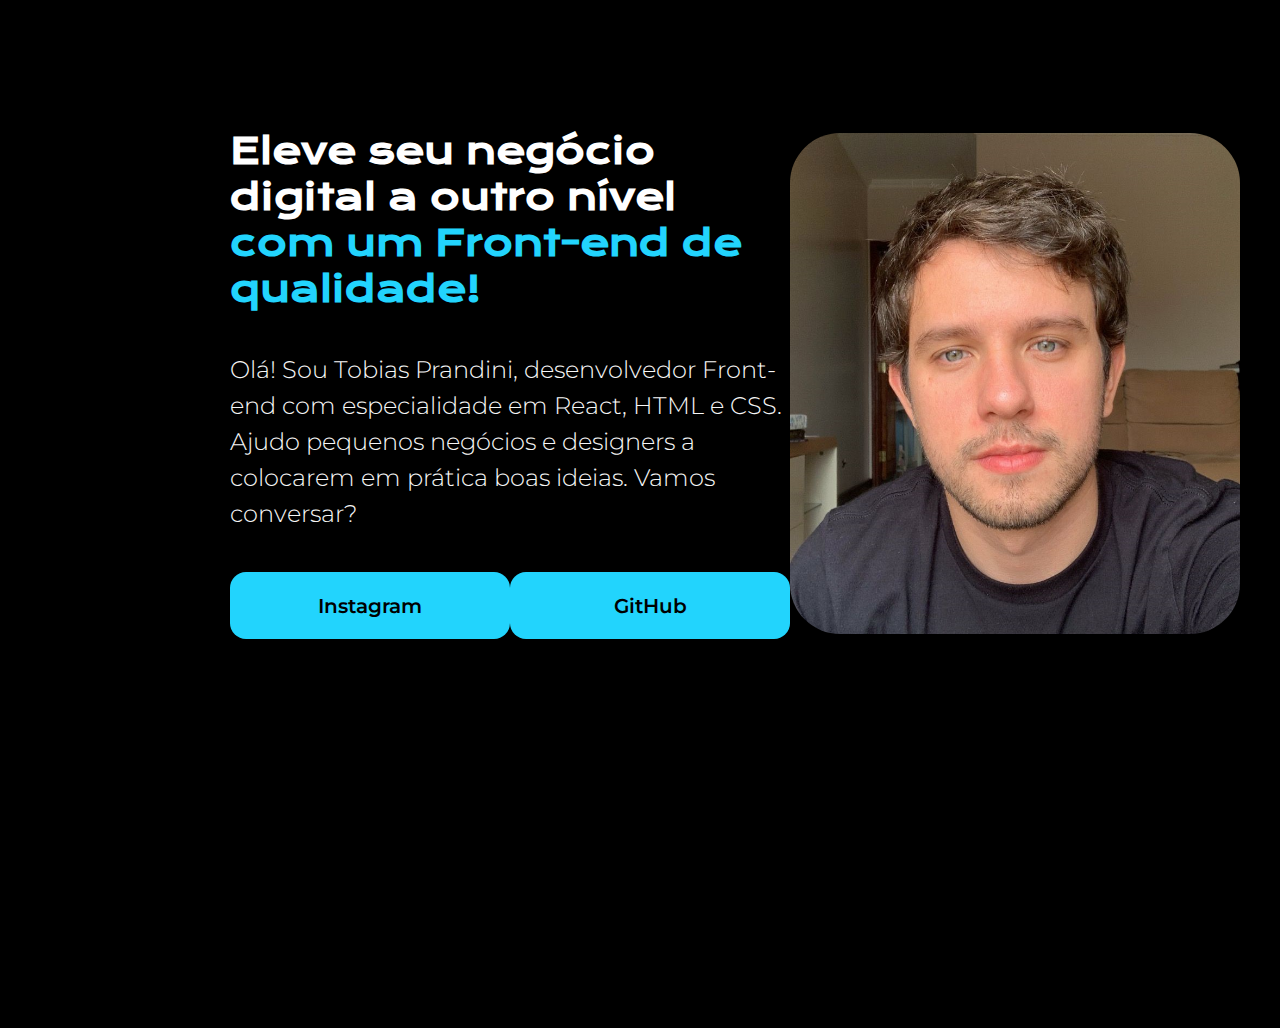
==== index.html @ 748dc080 "first commit" ====
<!DOCTYPE html>
<html lang="pt-br">
<head>
  <meta charset="UTF-8">
  <meta name="viewport" content="width=device-width, initial-scale=1.0">
  <title>Portfolio</title>
  <link rel="stylesheet" href="style.css">
</head>
<body>
  <header></header>
  <main class="apresentacao">
    <section class="apresentacao_conteudo">
      <h1 class="apresentacao_conteudo_titulo">Eleve seu negócio digital a outro nível 
        <strong class="titulo-destaque">com um Front-end de qualidade!</strong>
      </h1>
      <p class="apresentacao_conteudo_texto">Olá! Sou Tobias Prandini, desenvolvedor
      Front-end com especialidade em React, HTML e 
      CSS. Ajudo pequenos negócios e designers a 
      colocarem em prática boas ideias. Vamos 
      conversar?
      </p>
      <div class="apresentacao_links">
        <a class="apresentacao_links_link" href="https://www.instagram.com/tobias.prandini/" target="_blank">Instagram</a>
        <a class="apresentacao_links_link" href="https://github.com/tobiasprandini" target="_blank">GitHub</a>
      </div>
    </section>
    <img src="imagem/my-picture.jpeg" alt="Foto de perfil Tobias">
  </main>
  <footer></footer>
</body>
</html>
---- style.css ----
@import url('https://fonts.googleapis.com/css2?family=Krona+One&family=Montserrat:ital,wght@0,100..900;1,100..900&display=swap');

* {
  margin: 0;
  padding: 0;
}

body {
  height: 100vh;
  box-sizing: border-box;
  background-color: black;
  color: white;
}

.titulo-destaque {
  color: #22D4FD;
}

.apresentacao {
  margin: 10% 18%;
  display: flex;
  align-items: center;
  justify-content: space-between;
}

.apresentacao img {
  width: 450px; 
  height: auto; 
  border-radius: 50px; 
}

.apresentacao_conteudo {
  width: 615px;
  display: flex;
  flex-direction: column;
  gap: 40px;
}

.apresentacao_conteudo_titulo {
  font-size: 36px;
  font-family: "Krona One", sans-serif;
}

.apresentacao_conteudo_texto {
  font-size: 24px;
  font-family: "Montserrat", sans-serif;
  color: #f6f6f6;
  font-weight: 300;
  line-height: 36px;
}

.apresentacao_links {
  display: flex;
  justify-content: space-between;
}

.apresentacao_links_link {
  font-family: "Montserrat", sans-serif;
  font-size: 20px;
  font-weight: 600;
  background-color: #22D4FD;
  color: black;
  padding: 21.5px 0;
  width: 280px;
  text-align: center;
  border-radius: 16px;
  text-decoration: none;
}
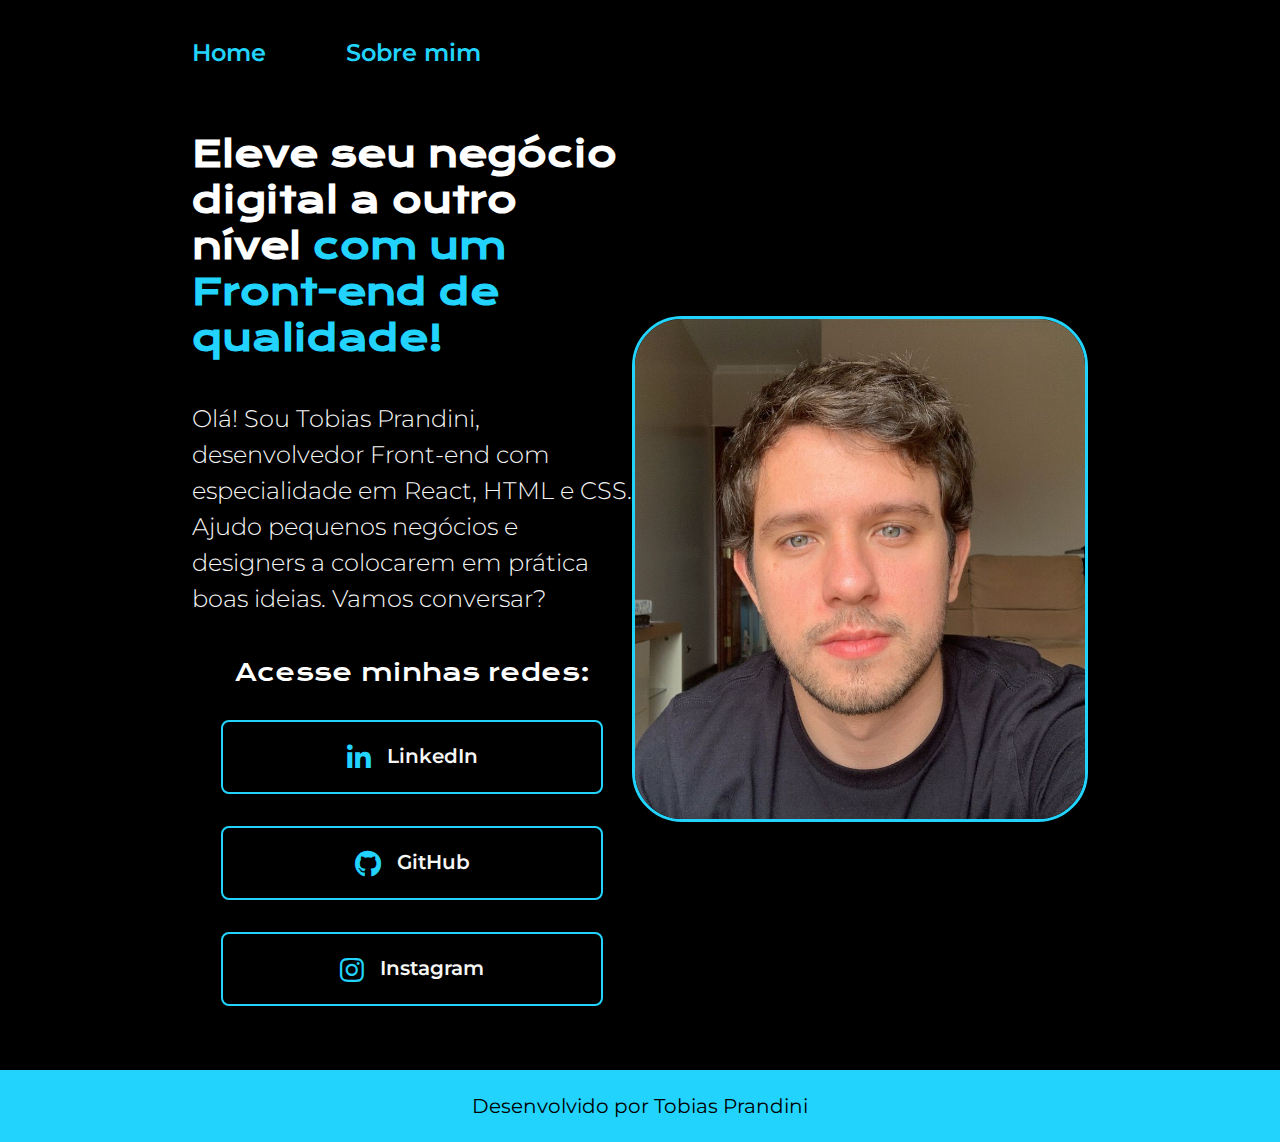
==== commit 6129c31f: "second commit" ====
--- a/index.html
+++ b/index.html
@@ -1,31 +1,50 @@
 <!DOCTYPE html>
 <html lang="pt-br">
 <head>
-  <meta charset="UTF-8">
-  <meta name="viewport" content="width=device-width, initial-scale=1.0">
-  <title>Portfolio</title>
-  <link rel="stylesheet" href="style.css">
+    <meta charset="UTF-8">
+    <meta name="viewport" content="width=device-width, initial-scale=1.0">
+    <title>Portfolio</title>
+    <link rel="stylesheet" href="style.css">
+    <link href="https://cdnjs.cloudflare.com/ajax/libs/font-awesome/6.0.0-beta3/css/all.min.css" rel="stylesheet">
 </head>
 <body>
-  <header></header>
-  <main class="apresentacao">
-    <section class="apresentacao_conteudo">
-      <h1 class="apresentacao_conteudo_titulo">Eleve seu negócio digital a outro nível 
-        <strong class="titulo-destaque">com um Front-end de qualidade!</strong>
-      </h1>
-      <p class="apresentacao_conteudo_texto">Olá! Sou Tobias Prandini, desenvolvedor
-      Front-end com especialidade em React, HTML e 
-      CSS. Ajudo pequenos negócios e designers a 
-      colocarem em prática boas ideias. Vamos 
-      conversar?
-      </p>
-      <div class="apresentacao_links">
-        <a class="apresentacao_links_link" href="https://www.instagram.com/tobias.prandini/" target="_blank">Instagram</a>
-        <a class="apresentacao_links_link" href="https://github.com/tobiasprandini" target="_blank">GitHub</a>
-      </div>
-    </section>
-    <img src="imagem/my-picture.jpeg" alt="Foto de perfil Tobias">
-  </main>
-  <footer></footer>
+    <header class="cabecalho">
+        <nav class="cabecalho_menu">
+            <a class="cabecalho_menu_link"> Home</a>
+            <a class="cabecalho_menu_link">Sobre mim</a>
+        </nav>
+    </header>
+    <main class="apresentacao">
+        <section class="apresentacao_conteudo">
+            <h1 class="apresentacao_conteudo_titulo">Eleve seu negócio digital a outro nível 
+                <strong class="titulo-destaque">com um Front-end de qualidade!</strong>
+            </h1>
+            <p class="apresentacao_conteudo_texto">Olá! Sou Tobias Prandini, desenvolvedor
+            Front-end com especialidade em React, HTML e 
+            CSS. Ajudo pequenos negócios e designers a 
+            colocarem em prática boas ideias. Vamos 
+            conversar?
+            </p>
+            <div class="apresentacao_links">
+                <h2 class="apresentacao_links_subtitulo">Acesse minhas redes:</h2>
+                <a class="apresentacao_links_link" href="https://www.linkedin.com/in/tobiasprandini/" target="_blank">
+                    <span class="fa-brands fa-linkedin-in"></span>
+                    <span>LinkedIn</span>   
+                </a>
+                <a class="apresentacao_links_link" href="https://github.com/tobiasprandini" target="_blank">
+                    <span class="fa-brands fa-github"></span>
+                    <span>GitHub</span>
+                </a>
+                <a class="apresentacao_links_link" href="https://instagram.com/tobias.prandini/" target="_blank">
+                    <span class="fa-brands fa-instagram"></span>
+                    <span>Instagram</span>
+                </a>
+            </div>
+        </section>
+        <img src="imagem/my-picture.jpeg" alt="Foto de perfil Tobias">
+    </main>
+    <footer class="rodape">
+        <p>Desenvolvido por Tobias Prandini</p>
+    </footer>
 </body>
 </html>--- a/style.css
+++ b/style.css
@@ -6,18 +6,30 @@
 }
 
 body {
-  height: 100vh;
+  /* height: 100vh; */
   box-sizing: border-box;
   background-color: black;
   color: white;
 }
 
-.titulo-destaque {
+.cabecalho {
+  padding: 3% 0 0 15%;
+}
+
+.cabecalho_menu {
+  display: flex;
+  gap: 80px;
+}
+
+.cabecalho_menu_link {
+  font-family: "Montserrat", sans-serif;
+  font-size: 24px;
+  font-weight: 600;
   color: #22D4FD;
 }
 
 .apresentacao {
-  margin: 10% 18%;
+  padding: 5% 15%;
   display: flex;
   align-items: center;
   justify-content: space-between;
@@ -27,6 +39,8 @@
   width: 450px; 
   height: auto; 
   border-radius: 50px; 
+  border: solid;
+  border-color: #22D4FD;
 }
 
 .apresentacao_conteudo {
@@ -41,6 +55,10 @@
   font-family: "Krona One", sans-serif;
 }
 
+.titulo-destaque {
+  color: #22D4FD;
+}
+
 .apresentacao_conteudo_texto {
   font-size: 24px;
   font-family: "Montserrat", sans-serif;
@@ -51,18 +69,50 @@
 
 .apresentacao_links {
   display: flex;
+  flex-direction: column;
   justify-content: space-between;
+  align-items: center;
+  gap: 32px;
+}
+
+.apresentacao_links_subtitulo {
+  font-family: "Krona One", sans-serif;
+  font-weight: 400;
+  font-size: 24px;
 }
 
 .apresentacao_links_link {
+  display: flex;
+  justify-content: center;
+  gap: 16px;
+  border: 2px solid #22D4FD;
   font-family: "Montserrat", sans-serif;
   font-size: 20px;
   font-weight: 600;
+  color: #f6f6f6;
+  padding: 21.5px 0;
+  width: 378px;
+  text-align: center;
+  border-radius: 8px;
+  text-decoration: none;
+}
+
+.apresentacao_links_link:hover {
+  background-color: #272727;
+}
+
+.apresentacao_links_link .fa-brands {
+  color: #22D4FD;
+  font-size: 27px;
+  font-weight: 300;
+}
+
+.rodape {
+  padding: 24px;
+  color: #000000;
   background-color: #22D4FD;
-  color: black;
-  padding: 21.5px 0;
-  width: 280px;
   text-align: center;
-  border-radius: 16px;
-  text-decoration: none;
-}+  font-family: "Montserrat", sans-serif;
+  font-size: 20px;
+  font-weight: 400;
+}
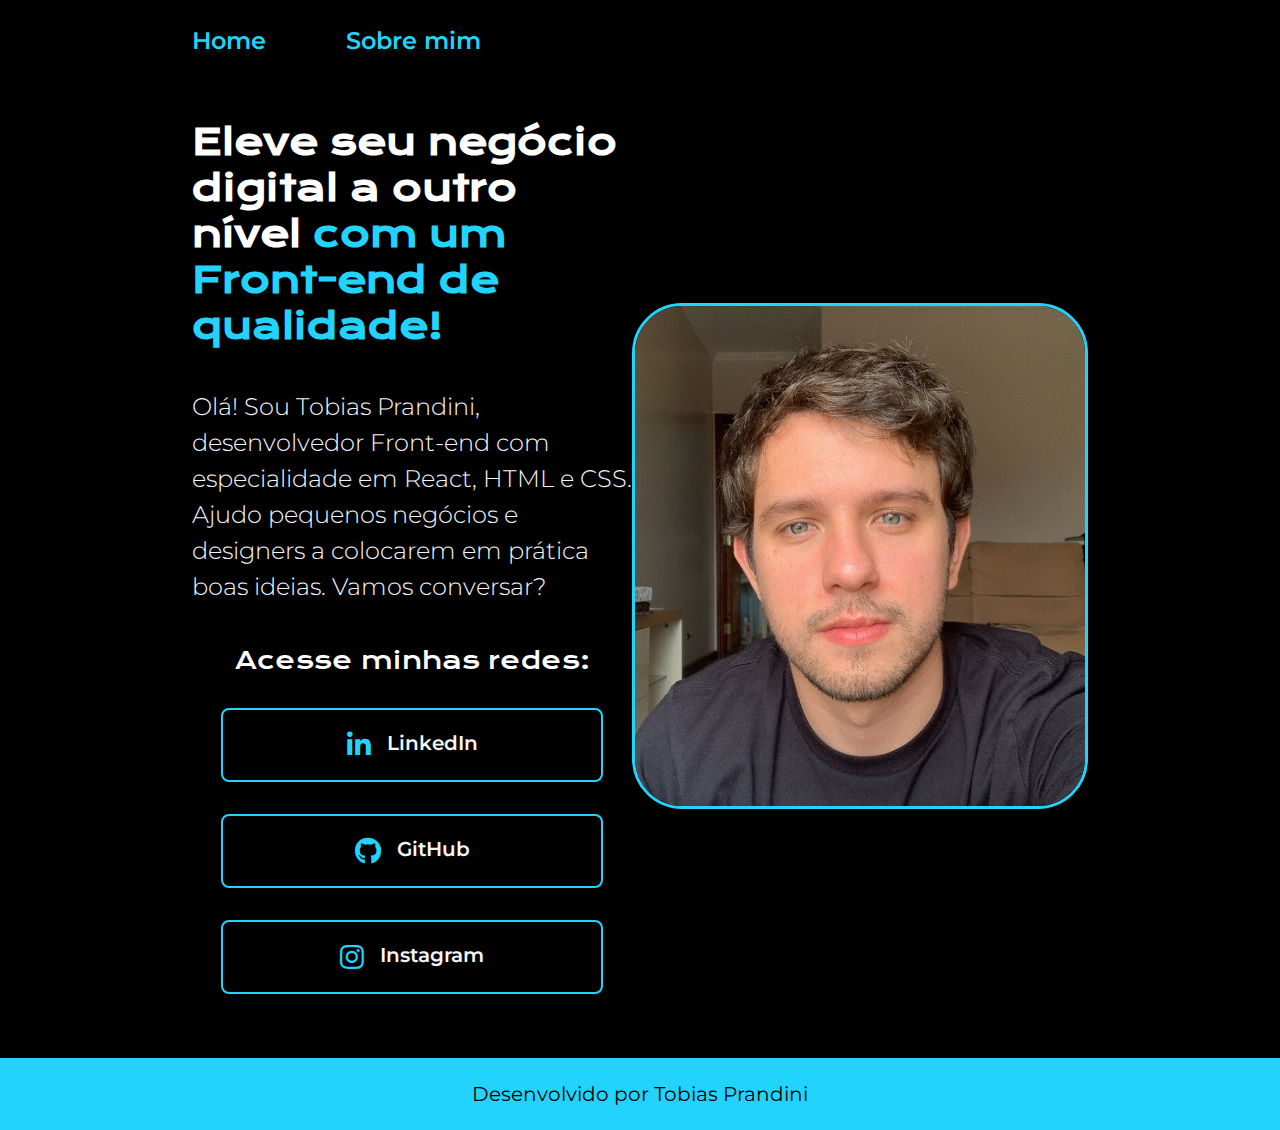
==== commit f4452f70: "criando pagina sobre mim" ====
--- a/index.html
+++ b/index.html
@@ -4,14 +4,14 @@
     <meta charset="UTF-8">
     <meta name="viewport" content="width=device-width, initial-scale=1.0">
     <title>Portfolio</title>
-    <link rel="stylesheet" href="style.css">
+    <link rel="stylesheet" href="./styles/style.css">
     <link href="https://cdnjs.cloudflare.com/ajax/libs/font-awesome/6.0.0-beta3/css/all.min.css" rel="stylesheet">
 </head>
 <body>
     <header class="cabecalho">
         <nav class="cabecalho_menu">
-            <a class="cabecalho_menu_link"> Home</a>
-            <a class="cabecalho_menu_link">Sobre mim</a>
+            <a class="cabecalho_menu_link" href="index.html">Home</a>
+            <a class="cabecalho_menu_link" href="about.html">Sobre mim</a>
         </nav>
     </header>
     <main class="apresentacao">
@@ -27,7 +27,7 @@
             </p>
             <div class="apresentacao_links">
                 <h2 class="apresentacao_links_subtitulo">Acesse minhas redes:</h2>
-                <a class="apresentacao_links_link" href="https://www.linkedin.com/in/tobiasprandini/" target="_blank">
+                <a class="apresentacao_links_link" href="https://www.linkedin.com/in/tobias-prandini-6298bb113/" target="_blank">
                     <span class="fa-brands fa-linkedin-in"></span>
                     <span>LinkedIn</span>   
                 </a>
--- a/styles/style.css
+++ b/styles/style.css
@@ -0,0 +1,119 @@
+@import url('https://fonts.googleapis.com/css2?family=Krona+One&family=Montserrat:ital,wght@0,100..900;1,100..900&display=swap');
+
+* {
+  margin: 0;
+  padding: 0;
+}
+
+body {
+  /* height: 100vh; */
+  box-sizing: border-box;
+  background-color: black;
+  color: white;
+} 
+
+.cabecalho {
+  padding: 2% 0 0 15%;
+}
+
+.cabecalho_menu {
+  display: flex;
+  gap: 80px;
+}
+
+.cabecalho_menu_link {
+  font-family: "Montserrat", sans-serif;
+  font-size: 24px;
+  font-weight: 600;
+  color: #22D4FD;
+  text-decoration: none;
+}
+
+.apresentacao {
+  padding: 5% 15%;
+  display: flex;
+  align-items: center;
+  justify-content: space-between;
+}
+
+.apresentacao img {
+  width: 450px; 
+  height: auto; 
+  border-radius: 50px; 
+  border: solid;
+  border-color: #22D4FD;
+}
+
+.apresentacao_conteudo {
+  width: 615px;
+  display: flex;
+  flex-direction: column;
+  gap: 40px;
+}
+
+.apresentacao_conteudo_titulo {
+  font-size: 36px;
+  font-family: "Krona One", sans-serif;
+}
+
+.titulo-destaque {
+  color: #22D4FD;
+}
+
+.apresentacao_conteudo_texto {
+  font-size: 24px;
+  font-family: "Montserrat", sans-serif;
+  color: #f6f6f6;
+  font-weight: 300;
+  line-height: 36px;
+}
+
+.apresentacao_links {
+  display: flex;
+  flex-direction: column;
+  justify-content: space-between;
+  align-items: center;
+  gap: 32px;
+}
+
+.apresentacao_links_subtitulo {
+  font-family: "Krona One", sans-serif;
+  font-weight: 400;
+  font-size: 24px;
+}
+
+.apresentacao_links_link {
+  display: flex;
+  justify-content: center;
+  gap: 16px;
+  border: 2px solid #22D4FD;
+  font-family: "Montserrat", sans-serif;
+  font-size: 20px;
+  font-weight: 600;
+  color: #f6f6f6;
+  padding: 21.5px 0;
+  width: 378px;
+  text-align: center;
+  border-radius: 8px;
+  text-decoration: none;
+}
+
+.apresentacao_links_link:hover {
+  background-color: #272727;
+}
+
+.apresentacao_links_link .fa-brands {
+  color: #22D4FD;
+  font-size: 27px;
+  font-weight: 300;
+}
+
+.rodape {
+  padding: 24px;
+  color: #000000;
+  background-color: #22D4FD;
+  text-align: center;
+  font-family: "Montserrat", sans-serif;
+  font-size: 20px;
+  font-weight: 400;
+}
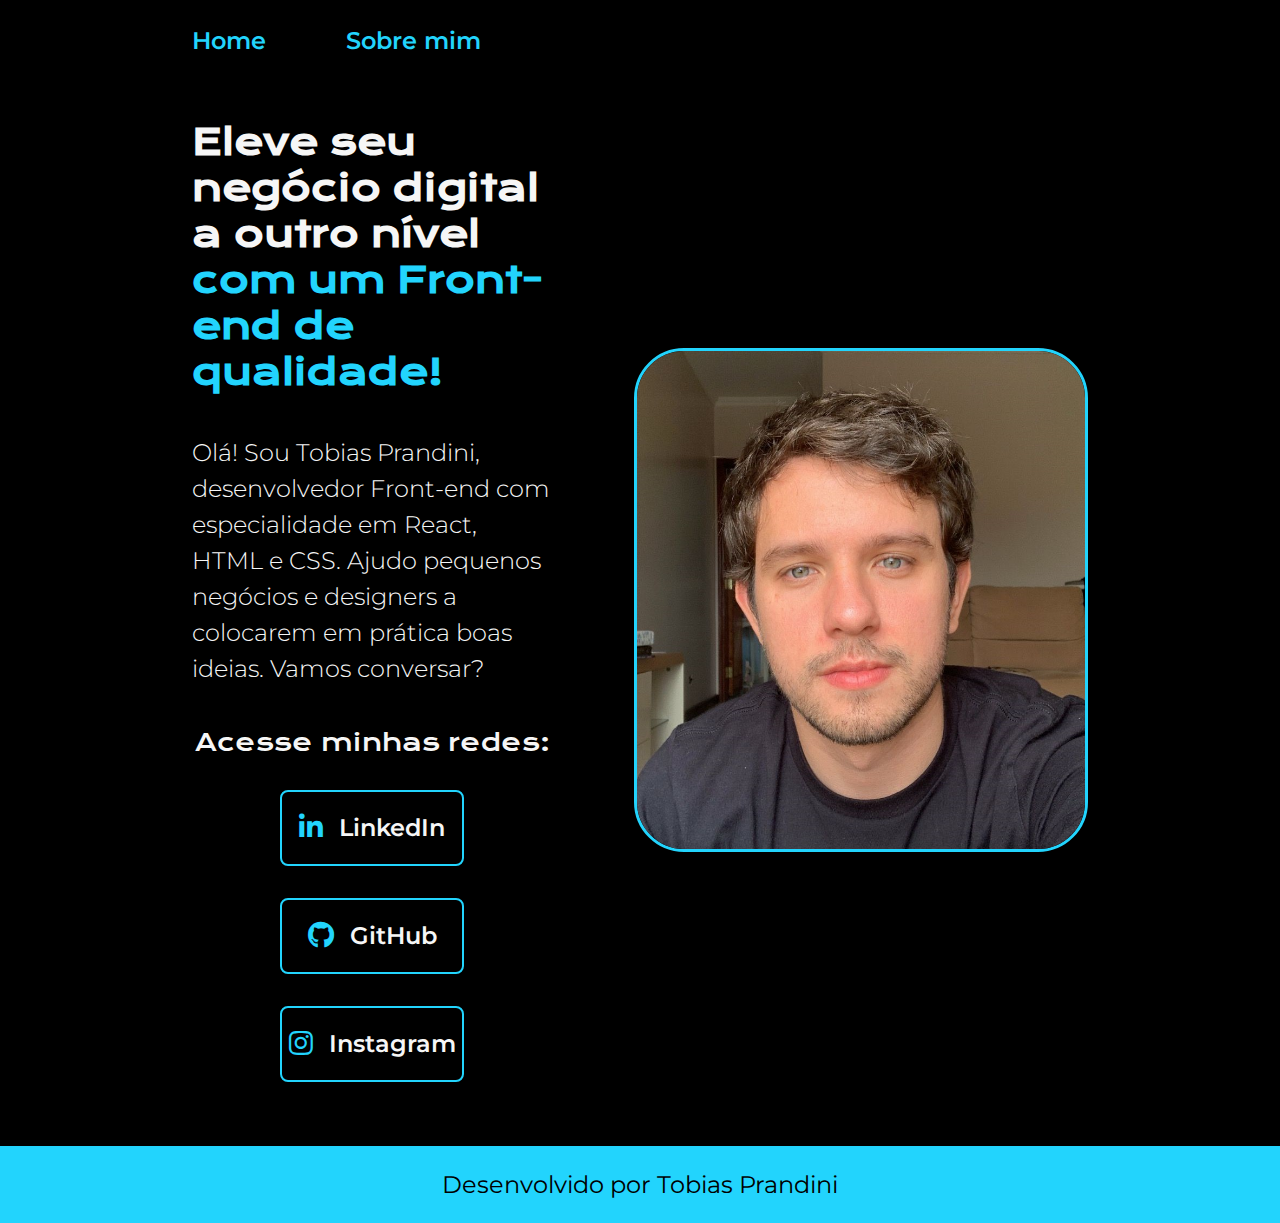
==== commit ed6233f8: "criando versão mobile" ====
--- a/index.html
+++ b/index.html
@@ -27,21 +27,21 @@
             </p>
             <div class="apresentacao_links">
                 <h2 class="apresentacao_links_subtitulo">Acesse minhas redes:</h2>
-                <a class="apresentacao_links_link" href="https://www.linkedin.com/in/tobias-prandini-6298bb113/" target="_blank">
+                <a class="apresentacao_links_navegacao" href="https://www.linkedin.com/in/tobias-prandini-6298bb113/" target="_blank">
                     <span class="fa-brands fa-linkedin-in"></span>
                     <span>LinkedIn</span>   
                 </a>
-                <a class="apresentacao_links_link" href="https://github.com/tobiasprandini" target="_blank">
+                <a class="apresentacao_links_navegacao" href="https://github.com/tobiasprandini" target="_blank">
                     <span class="fa-brands fa-github"></span>
                     <span>GitHub</span>
                 </a>
-                <a class="apresentacao_links_link" href="https://instagram.com/tobias.prandini/" target="_blank">
+                <a class="apresentacao_links_navegacao" href="https://instagram.com/tobias.prandini/" target="_blank">
                     <span class="fa-brands fa-instagram"></span>
                     <span>Instagram</span>
                 </a>
             </div>
         </section>
-        <img src="imagem/my-picture.jpeg" alt="Foto de perfil Tobias">
+        <img class="apresentacao_imagem" src="imagem/my-picture.jpeg" alt="Foto de perfil Tobias">
     </main>
     <footer class="rodape">
         <p>Desenvolvido por Tobias Prandini</p>
--- a/styles/style.css
+++ b/styles/style.css
@@ -1,4 +1,14 @@
 @import url('https://fonts.googleapis.com/css2?family=Krona+One&family=Montserrat:ital,wght@0,100..900;1,100..900&display=swap');
+
+:root {
+    --cor-primaria: #000000;
+    --cor-secundaria: #F6F6F6;
+    --cor-terciaria: #22D4FD;
+    --cor-hover: #272727;
+
+    --fonte-primaria: "Krona One", sans-serif;
+    --fonte-secundaria: "Montserrat", sans-serif;
+}
 
 * {
   margin: 0;
@@ -6,10 +16,9 @@
 }
 
 body {
-  /* height: 100vh; */
   box-sizing: border-box;
-  background-color: black;
-  color: white;
+  background-color: var(--cor-primaria);
+  color: var(--cor-secundaria);
 } 
 
 .cabecalho {
@@ -22,10 +31,10 @@
 }
 
 .cabecalho_menu_link {
-  font-family: "Montserrat", sans-serif;
-  font-size: 24px;
+  font-family: var(--fonte-secundaria);
+  font-size: 1.5rem;
   font-weight: 600;
-  color: #22D4FD;
+  color: var(--cor-terciaria);
   text-decoration: none;
 }
 
@@ -34,36 +43,37 @@
   display: flex;
   align-items: center;
   justify-content: space-between;
+  gap: 82px;
 }
 
 .apresentacao img {
-  width: 450px; 
+  width: 50%; 
   height: auto; 
   border-radius: 50px; 
   border: solid;
-  border-color: #22D4FD;
+  border-color: var(--cor-terciaria);
 }
 
 .apresentacao_conteudo {
-  width: 615px;
+  width: 50%;
   display: flex;
   flex-direction: column;
   gap: 40px;
 }
 
 .apresentacao_conteudo_titulo {
-  font-size: 36px;
-  font-family: "Krona One", sans-serif;
+  font-size: 2.25rem;
+  font-family: var(--fonte-primaria);
 }
 
 .titulo-destaque {
-  color: #22D4FD;
+  color: var(--cor-terciaria);
 }
 
 .apresentacao_conteudo_texto {
-  font-size: 24px;
-  font-family: "Montserrat", sans-serif;
-  color: #f6f6f6;
+  font-size: 1.5rem;
+  font-family: var(--fonte-secundaria);
+  color: var(--cor-secundaria);
   font-weight: 300;
   line-height: 36px;
 }
@@ -77,43 +87,63 @@
 }
 
 .apresentacao_links_subtitulo {
-  font-family: "Krona One", sans-serif;
+  font-family: var(--fonte-primaria);
   font-weight: 400;
-  font-size: 24px;
+  font-size: 1.5rem;
 }
 
-.apresentacao_links_link {
+.apresentacao_links_navegacao {
   display: flex;
   justify-content: center;
   gap: 16px;
-  border: 2px solid #22D4FD;
-  font-family: "Montserrat", sans-serif;
-  font-size: 20px;
+  border: 2px solid var(--cor-terciaria);
+  font-family: var(--fonte-secundaria);
+  font-size: 1.5rem;
   font-weight: 600;
-  color: #f6f6f6;
+  color: var(--cor-secundaria);
   padding: 21.5px 0;
-  width: 378px;
+  width: 50%;
   text-align: center;
   border-radius: 8px;
   text-decoration: none;
 }
 
-.apresentacao_links_link:hover {
-  background-color: #272727;
+.apresentacao_links_navegacao:hover {
+  background-color: var(--cor-hover);
 }
 
-.apresentacao_links_link .fa-brands {
-  color: #22D4FD;
+.apresentacao_links_navegacao .fa-brands {
+  color: var(--cor-terciaria);
   font-size: 27px;
   font-weight: 300;
 }
 
 .rodape {
   padding: 24px;
-  color: #000000;
-  background-color: #22D4FD;
+  color: var(--cor-primaria);
+  background-color: var(--cor-terciaria);
   text-align: center;
-  font-family: "Montserrat", sans-serif;
-  font-size: 20px;
+  font-family: var(--fonte-secundaria);
+  font-size: 1.5rem;
   font-weight: 400;
 }
+
+@media (max-width: 1200px) {
+    .cabecalho {
+        padding: 10%;
+    }
+    .cabecalho_menu {
+        justify-content: center;
+    }
+    .apresentacao {
+        flex-direction: column-reverse;
+        padding: 5%;
+    }
+    .apresentacao_conteudo {
+        width: auto;
+    }
+    .apresentacao img {
+        width: 75%;
+    }
+
+}